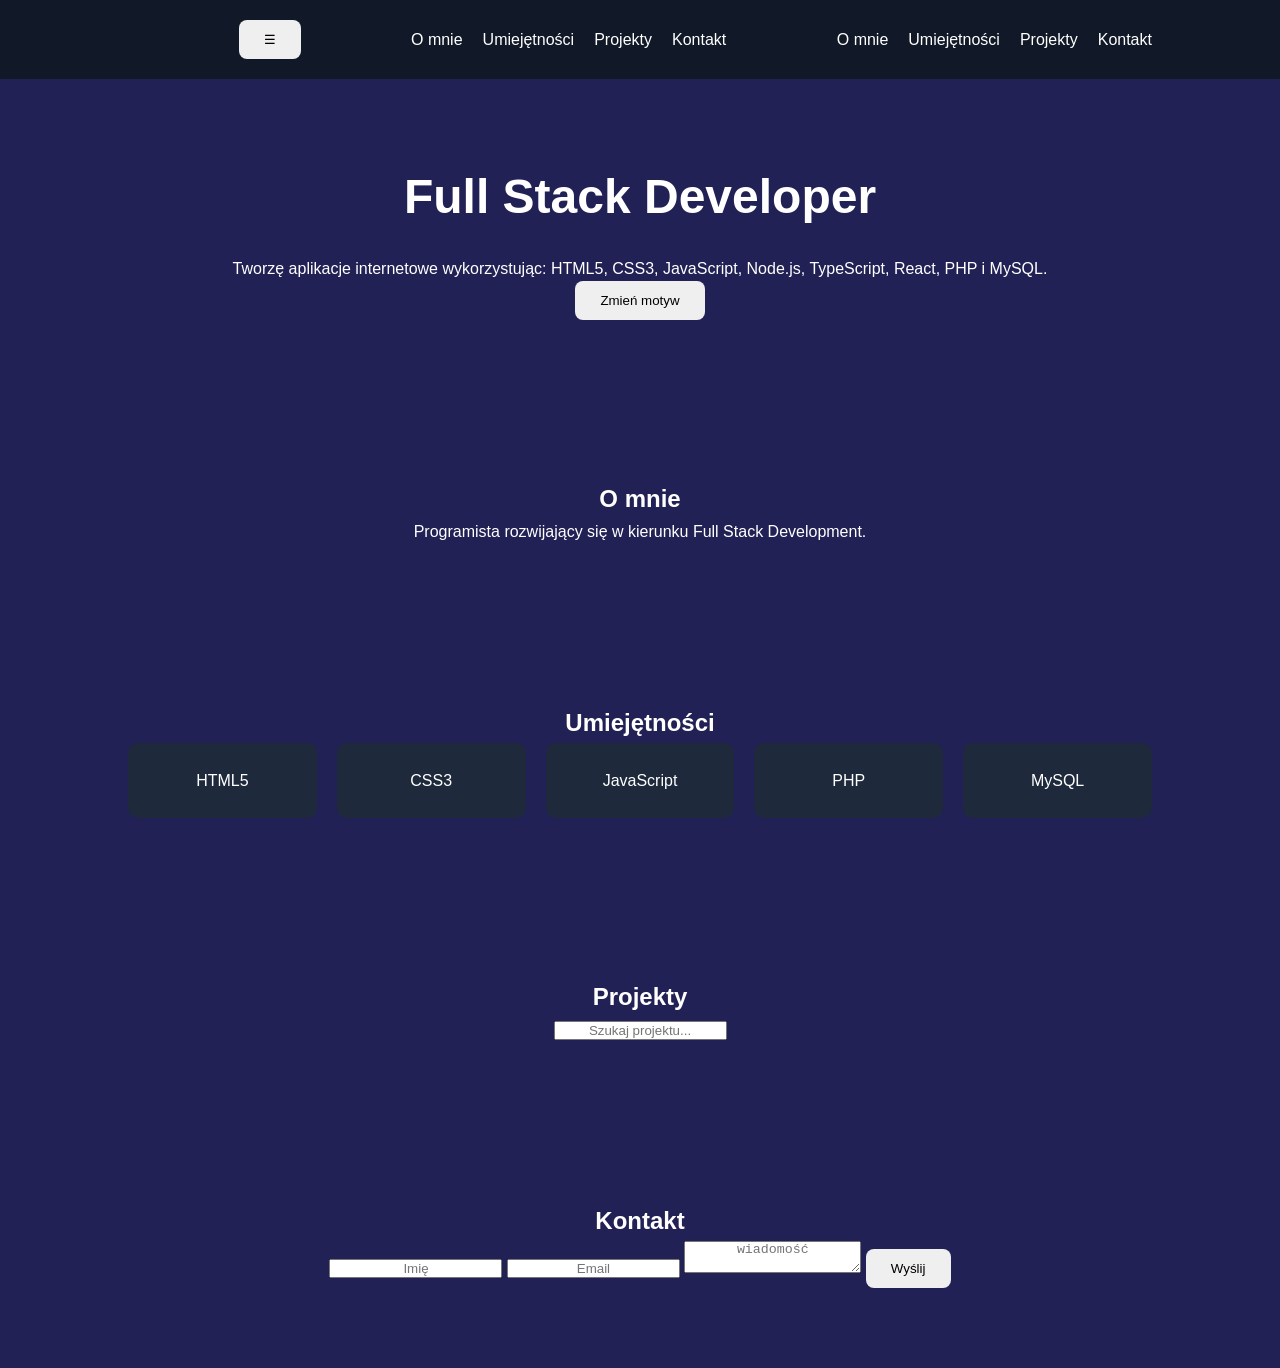
==== index.html @ d11228ff "portfolio Full Stack Developer Portfolio" ====
<!DOCTYPE html>
<html lang="PL-pl">
<head>
    <meta charset="UTF-8">
    <meta name="viewport" content="width=device-width, initial-scale=1.0">
    <title>ML Dev Portfolio</title>

    <link rel="stylesheet" href="style.css">
</head>
<body>
    <header>
        <h2 id="typing"></h2>

        <button id="menuBtn">
            ☰
        </button>

        <nav id="mobileNav">
            <a href="#">O mnie</a>
            <a href="#">Umiejętności</a>
            <a href="#">Projekty</a>
            <a href="#">Kontakt</a>
        </nav>

        <nav>
            <a href="#">O mnie</a>
            <a href="#">Umiejętności</a>
            <a href="#">Projekty</a>
            <a href="#">Kontakt</a>
        </nav>
    </header>

    <main>
        <section id="hero">
            <h2>Full Stack Developer</h2>

            <p>
                Tworzę aplikacje internetowe wykorzystując: HTML5, CSS3,
                JavaScript, Node.js, TypeScript, React, PHP i MySQL.
            </p>

            <button id="themeBtn">
                Zmień motyw
            </button>
        </section>

        <section id="about" class="hidden">
            <h2>O mnie</h2>

            <p>
                Programista rozwijający się w kierunku Full Stack Development.
            </p>
        </section>

        <section id="skills" class="hidden">
            <h2>Umiejętności</h2>

            <div class="skills-grid">
                <div>HTML5</div>
                <div>CSS3</div>
                <div>JavaScript</div>
                <div>PHP</div>
                <div>MySQL</div>
            </div>
        </section>

        <section id="projects">
            <h2>Projekty</h2>
            
            <input type="text" id="search" placeholder="Szukaj projektu...">

            <div id="projectsContainer"></div>
        </section>

        <section id="contact" class="hidden">
            <h2>Kontakt</h2>

            <form action="">
                <input type="text" name="" id="" placeholder="Imię">

                <input type="email" placeholder="Email">

                <textarea name="" id="" placeholder="wiadomość"></textarea>

                <button type="submit">Wyślij</button>
            </form>
        </section>
    </main>

    <footer></footer>

    <script src="app.js"></script>
</body>
</html>
---- style.css ----
* {
    /* Podstawowy konfig */
    margin: 0;
    padding: 0;
    box-sizing: border-box;
    text-align: center;

    /* background-color: rgb(33, 33, 85); */
}

body {
    font-family: 'Arial', 'sans-serif';
    background-color: rgb(33, 33, 85);
    color: white;
    line-height: 1.6;
}

header {
    /* Układ hedera */
    display: flex;
    justify-content: space-between;
    align-items: center;

    padding: 20px 10%;
    background: #111827;

    position: sticky;
    top: 0;
}

nav {
    display: flex;
    gap: 20px;
}

nav a {
    color: white;
    text-decoration: none;
}

section {
    padding: 80px 10%;
}

#hero {
    text-align: center;
}

#hero h2 {
    font-size: 3rem;
    margin-bottom: 20px;
}

button {
    padding: 12px 25px;
    border: none;
    border-radius: 8px;
    cursor: pointer;
}

.skills-grid {
    display: grid;

    grid-template-columns: 
    repeat(auto-fit, minmax(150px, 1fr));

    gap: 20px;
}

.skills-grid div {
    background: #1e293b;
    padding: 25px;
    text-align: center;
    border-radius: 10px;
}
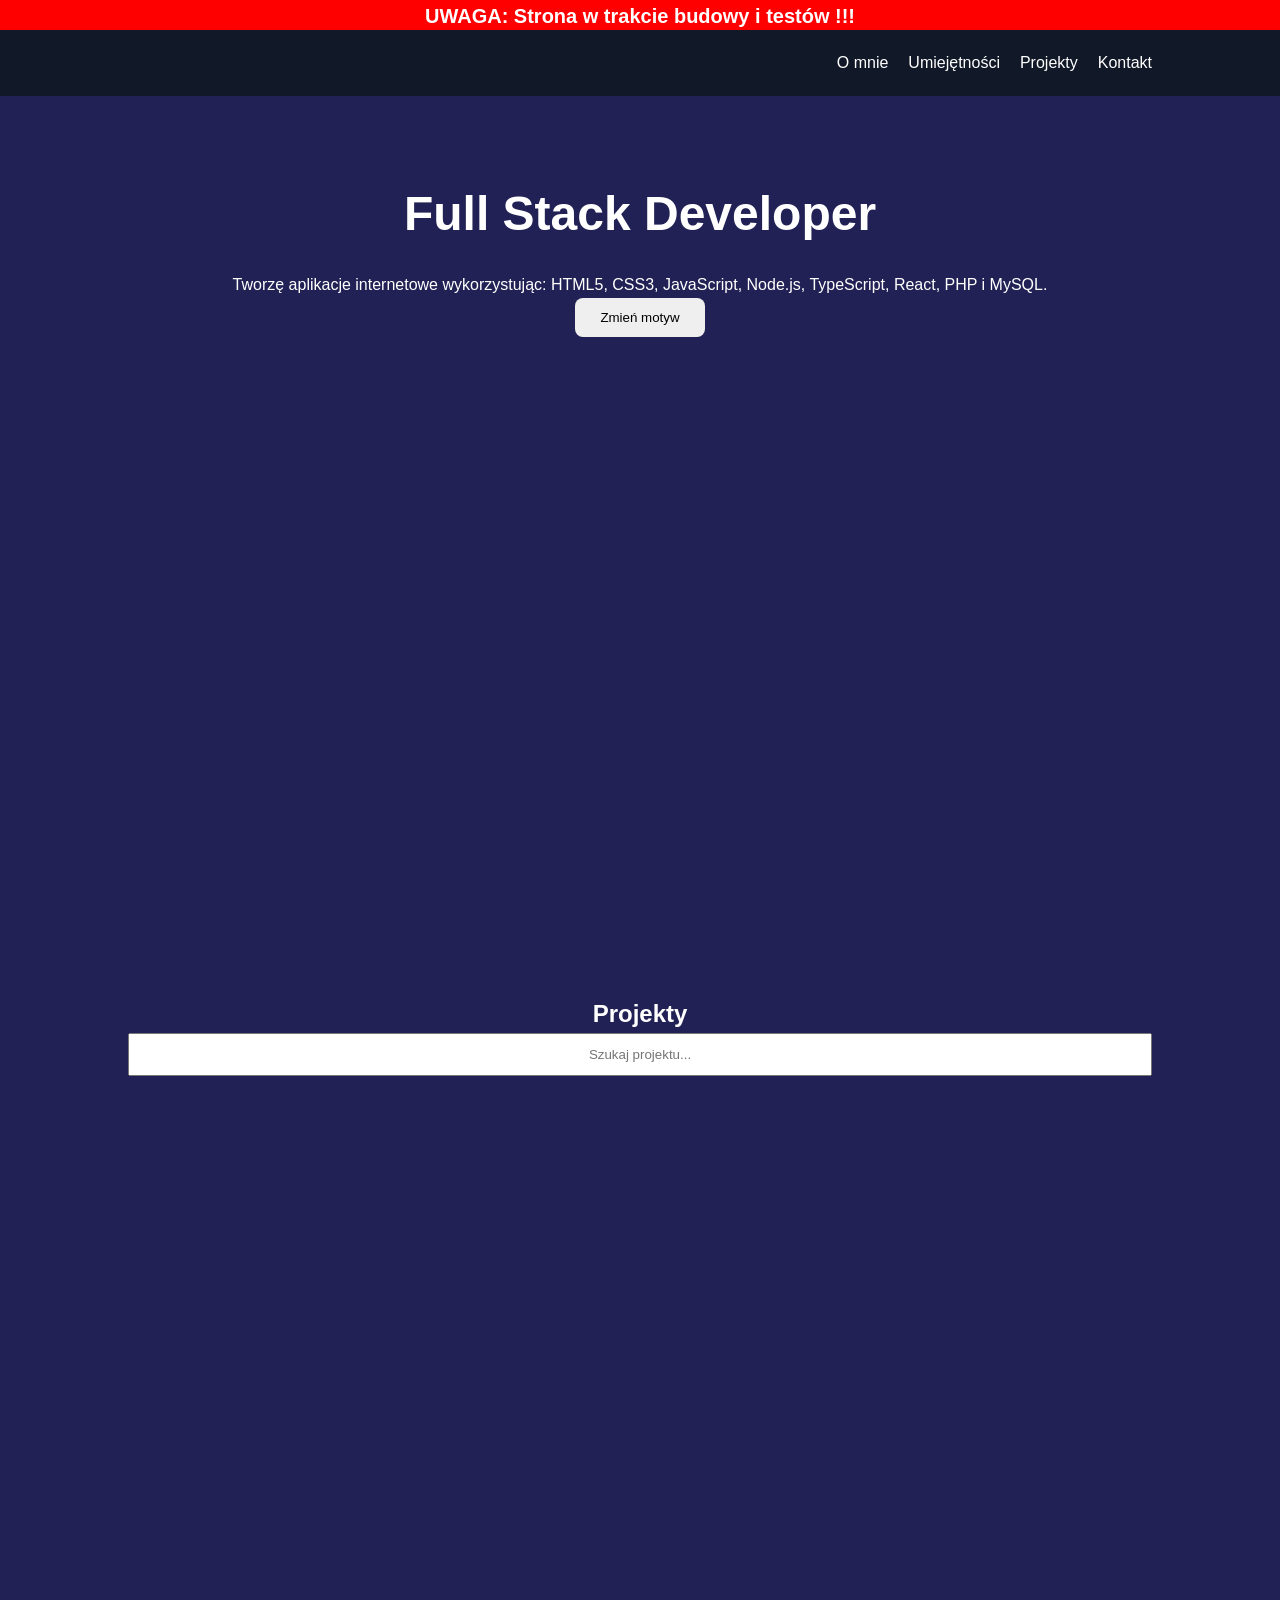
==== commit 4359b9b3: "Add files via upload" ====
--- a/index.html
+++ b/index.html
@@ -8,6 +8,8 @@
     <link rel="stylesheet" href="style.css">
 </head>
 <body>
+    <div class="waringg">UWAGA: Strona w trakcie budowy i testów !!!</div>
+
     <header>
         <h2 id="typing"></h2>
 
--- a/style.css
+++ b/style.css
@@ -72,4 +72,113 @@
     padding: 25px;
     text-align: center;
     border-radius: 10px;
+}
+
+#projectsContainer {
+    display: grid;
+
+    grid-template-columns: 
+        repeat(auto-fit, minmax(250px, 1fr));
+        gap: 20px;
+        margin-top: 30px;
+}
+
+.project {
+    background: #1e293b;
+    padding: 20px;
+    border-radius: 12px;
+}
+
+input,
+textarea {
+    width: 100%;
+    padding: 12px;
+    margin-bottom: 15px;
+}
+
+.light {
+    background: white;
+    color: black;
+}
+
+.light header {
+    background:#f1f5f9;
+}
+
+.light .project,
+.light .skills-grid div{
+    background:#e2e8f0;
+}
+
+.hidden {
+    opacity: 0;
+    transform: translateY(50px);
+    transition:
+        opacity 0.8s ease,
+        transform 0.8s ease;
+}
+
+.show{
+    opacity:1;
+    transform:translateY(0);
+}
+
+html {
+    scroll-behavior: smooth;
+}
+
+header {
+    transition: 0.3s;
+}
+
+.header-scroll{
+    background:rgba(17,24,39,0.9);
+    backdrop-filter:blur(10px);
+    box-shadow:0 5px 20px rgba(0,0,0,.3);
+}
+
+#menuBtn{
+    display:none;
+}
+
+#mobileNav{
+    display:none;
+}
+
+@media(max-width:768px){
+
+    nav{
+        display:none;
+    }
+
+    #menuBtn{
+        display:block;
+    }
+
+    #mobileNav{
+        display:flex;
+        flex-direction:column;
+
+        position:absolute;
+        top:80px;
+        right:20px;
+
+        background:#111827;
+
+        padding:20px;
+
+        border-radius:10px;
+    }
+
+    #mobileNav.active{
+        display:flex;
+    }
+
+}
+
+.waringg {
+    height: 30px;
+    background: red;
+    font-weight: bold;
+    font-size: 20px;
 }
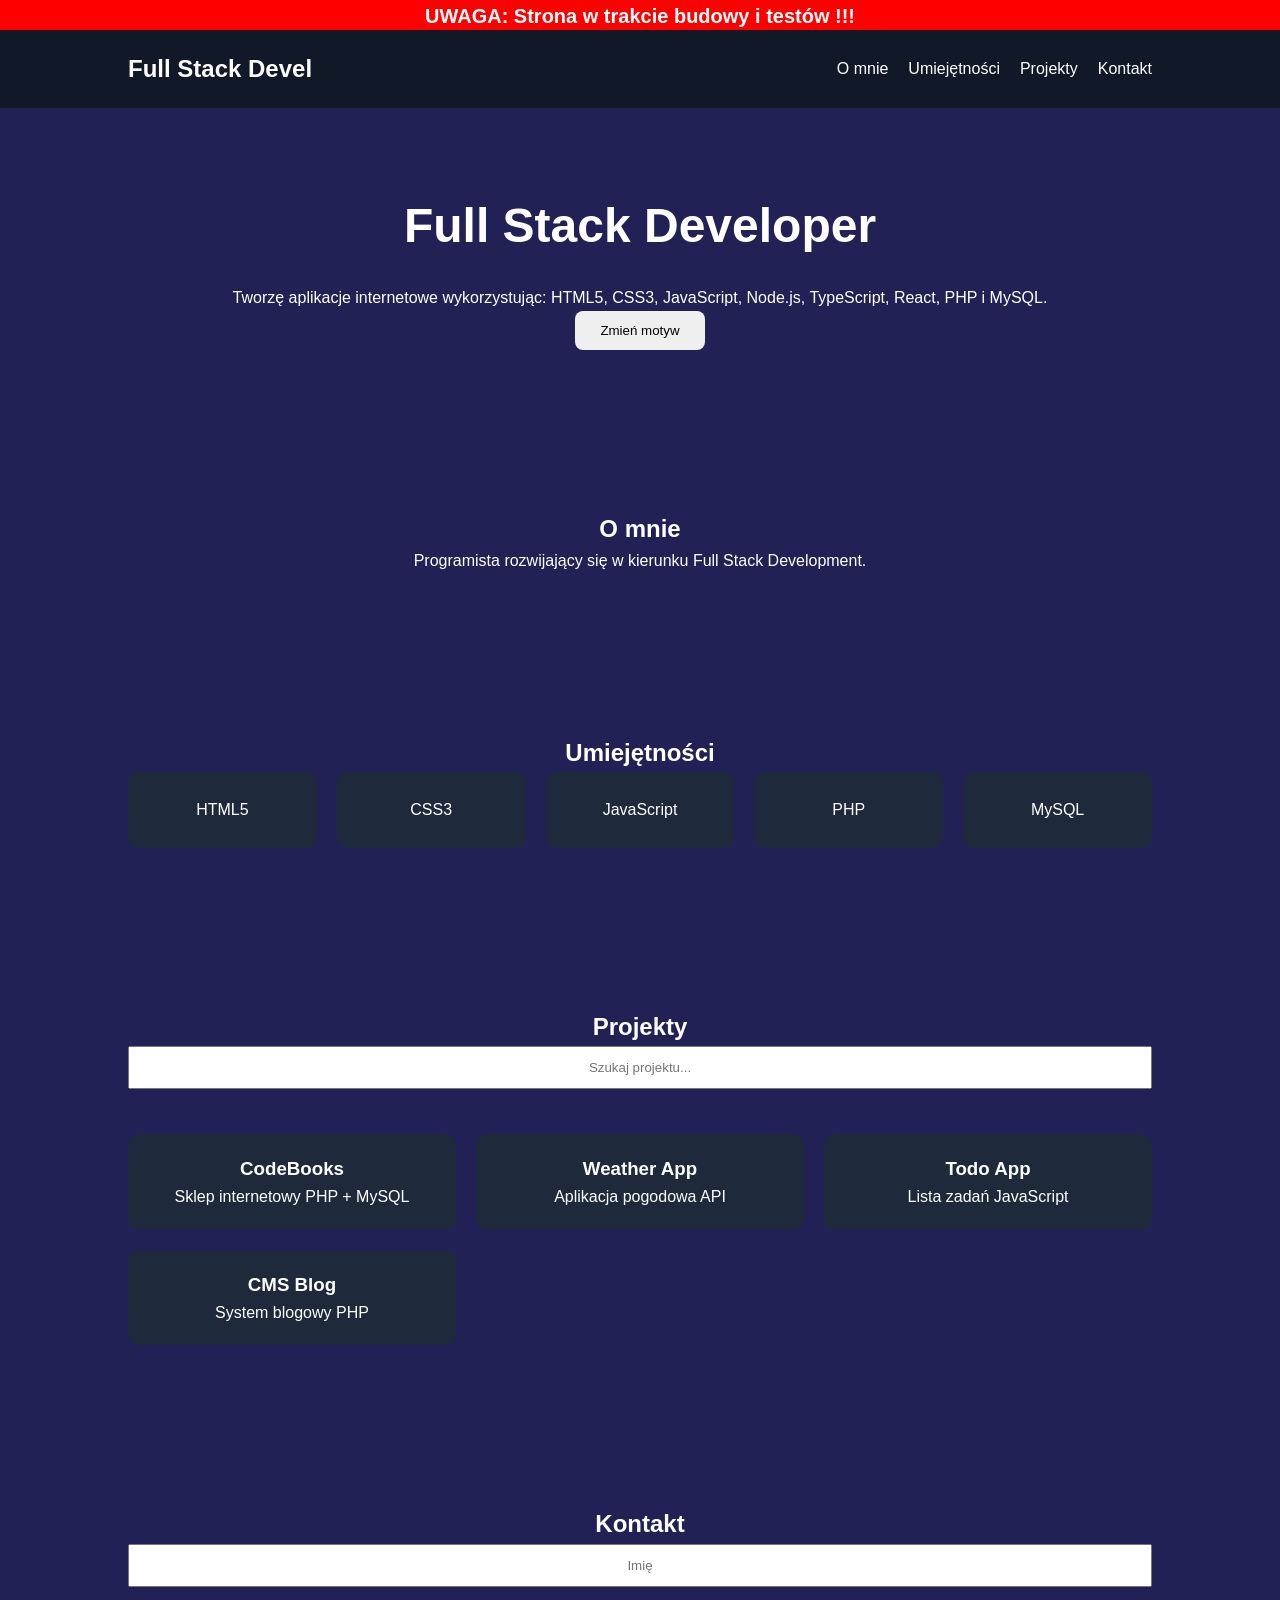
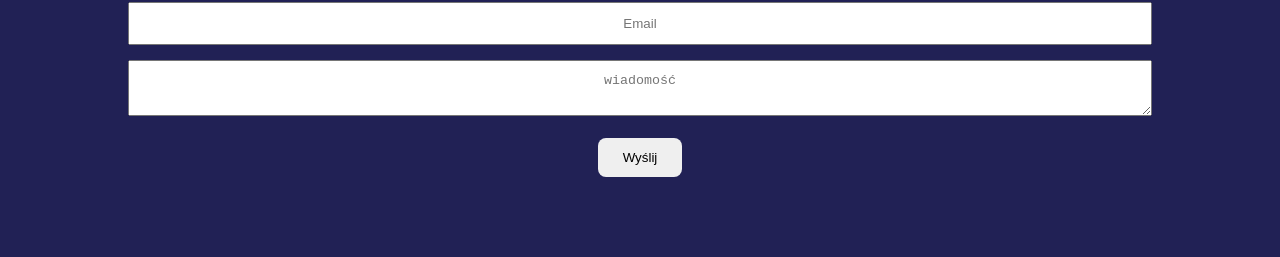
==== commit 8d87981d: "portfolio version 0.2" ====
(no text change in the page or its own stylesheets)
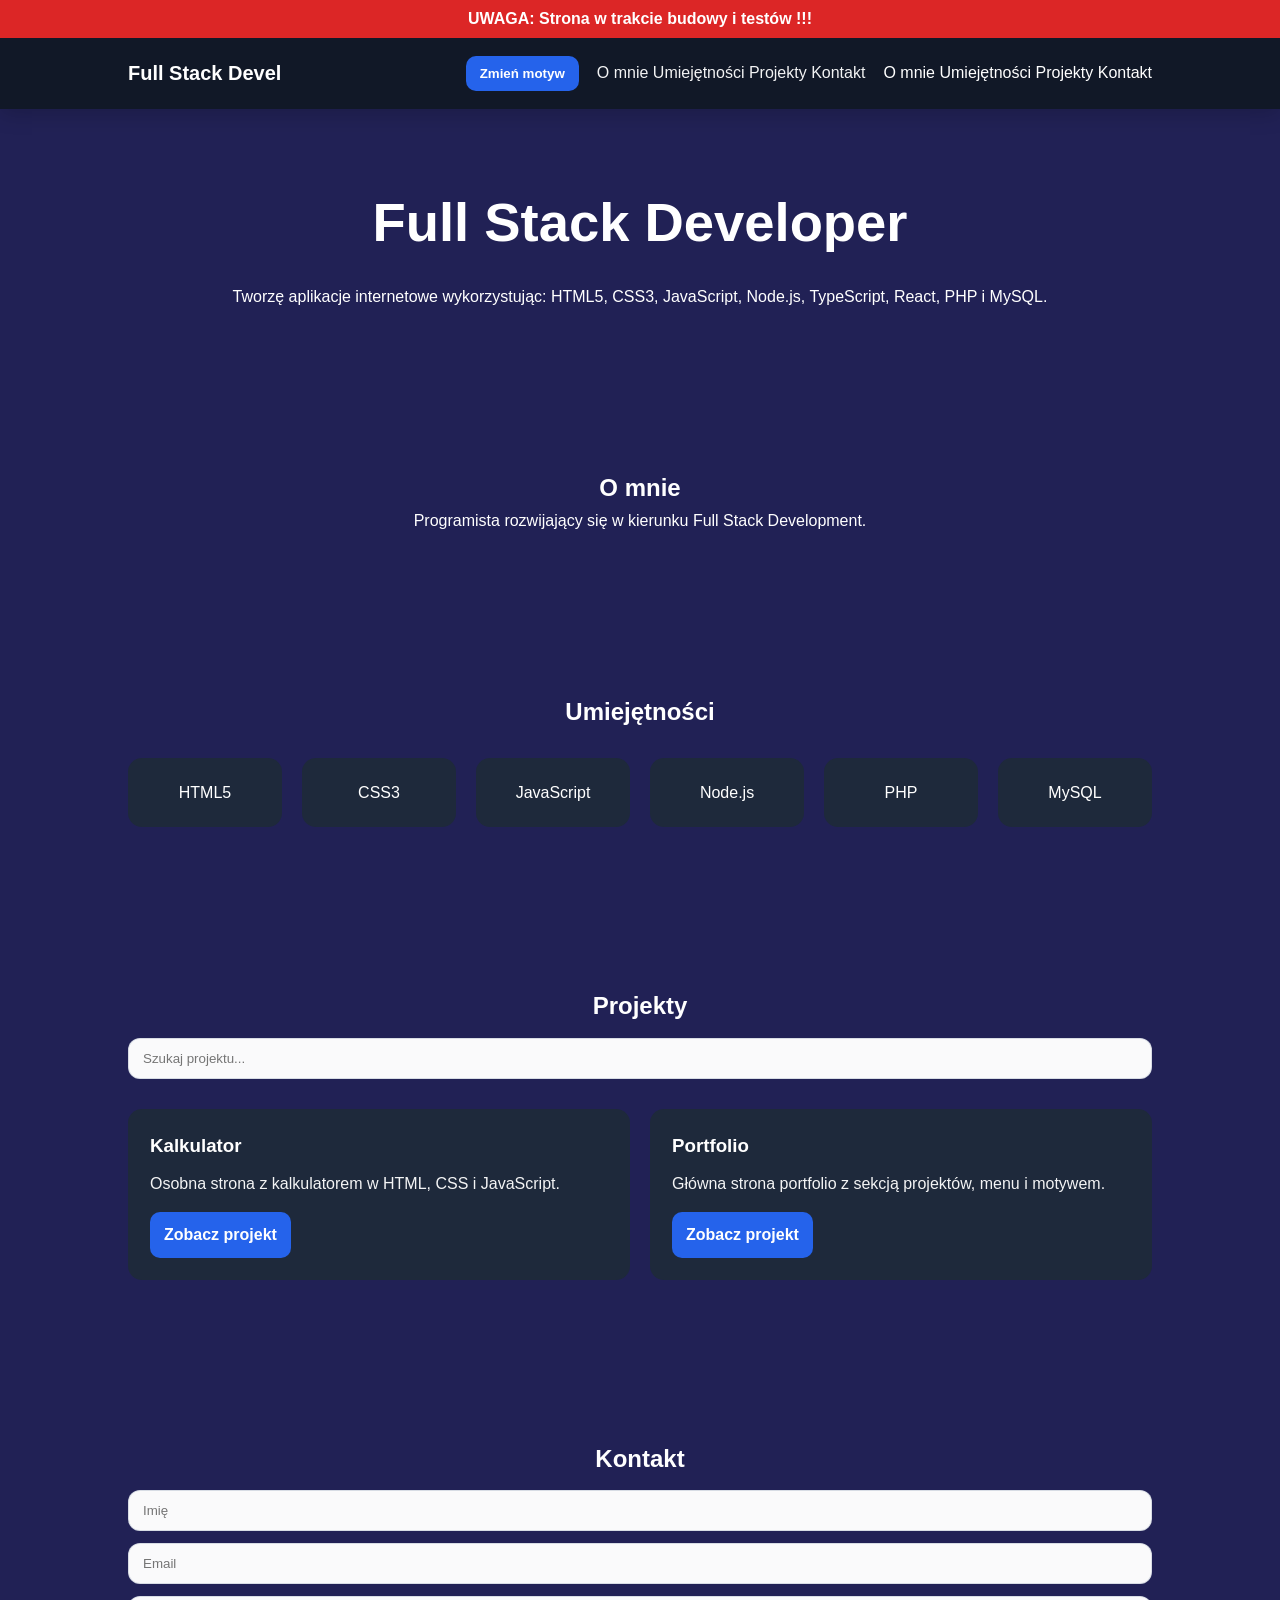
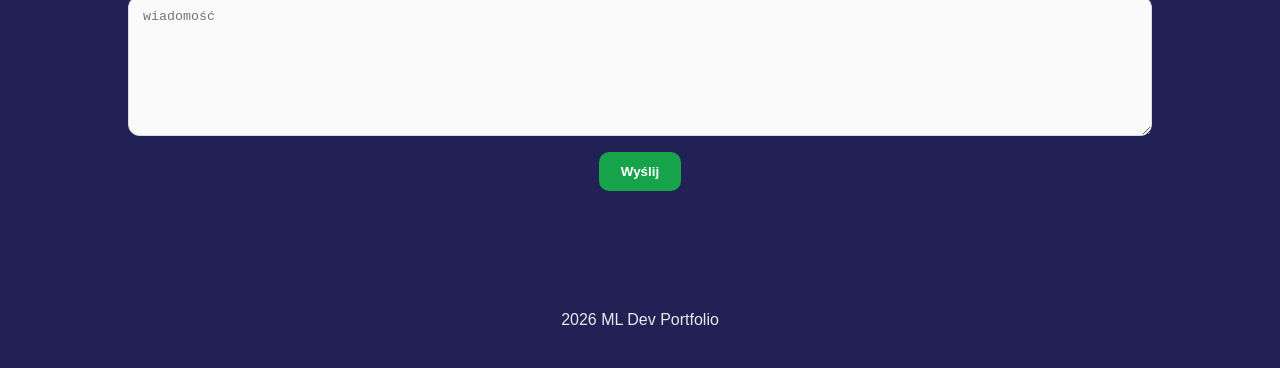
==== commit 3d8000c7: "Portfolio with errors version 3.1" ====
--- a/index.html
+++ b/index.html
@@ -8,27 +8,48 @@
     <link rel="stylesheet" href="style.css">
 </head>
 <body>
-    <div class="waringg">UWAGA: Strona w trakcie budowy i testów !!!</div>
+    <div class="warning-bar">UWAGA: Strona w trakcie budowy i testów !!!</div>
 
-    <header>
-        <h2 id="typing"></h2>
+    <header class="site-header">
+        <!-- <h2 id="typing"></h2>
 
         <button id="menuBtn">
             ☰
         </button>
 
         <nav id="mobileNav">
-            <a href="#">O mnie</a>
-            <a href="#">Umiejętności</a>
-            <a href="#">Projekty</a>
-            <a href="#">Kontakt</a>
+            <a href="#about">O mnie</a>
+            <a href="#skills">Umiejętności</a>
+            <a href="#projects">Projekty</a>
+            <a href="#contact">Kontakt</a>
         </nav>
 
         <nav>
-            <a href="#">O mnie</a>
-            <a href="#">Umiejętności</a>
-            <a href="#">Projekty</a>
-            <a href="#">Kontakt</a>
+            <a href="#about">O mnie</a>
+            <a href="#skills">Umiejętności</a>
+            <a href="#projects">Projekty</a>
+            <a href="#contact">Kontakt</a>
+        </nav> -->
+
+        <h2 id="typing" class="brand"></h2>
+
+        <div class="header-actions">
+        <button id="themeBtn" class="theme-btn" type="button">Zmień motyw</button>
+        <button id="menuBtn" class="menu-btn" type="button" aria-label="Otwórz menu" aria-expanded="false">☰</button>
+        </div>
+
+        <nav id="mobileNav" class="mobile-nav" aria-label="Menu mobilne">
+            <a href="#about">O mnie</a>
+            <a href="#skills">Umiejętności</a>
+            <a href="#projects">Projekty</a>
+            <a href="#contact">Kontakt</a>
+        </nav>
+
+        <nav id="desktop-nav" aria-label="Menu główne">
+            <a href="#about">O mnie</a>
+            <a href="#skills">Umiejętności</a>
+            <a href="#projects">Projekty</a>
+            <a href="#contact">Kontakt</a>
         </nav>
     </header>
 
@@ -40,18 +61,11 @@
                 Tworzę aplikacje internetowe wykorzystując: HTML5, CSS3,
                 JavaScript, Node.js, TypeScript, React, PHP i MySQL.
             </p>
-
-            <button id="themeBtn">
-                Zmień motyw
-            </button>
         </section>
 
         <section id="about" class="hidden">
             <h2>O mnie</h2>
-
-            <p>
-                Programista rozwijający się w kierunku Full Stack Development.
-            </p>
+            <p>Programista rozwijający się w kierunku Full Stack Development.</p>
         </section>
 
         <section id="skills" class="hidden">
@@ -61,6 +75,7 @@
                 <div>HTML5</div>
                 <div>CSS3</div>
                 <div>JavaScript</div>
+                <div>Node.js</div>
                 <div>PHP</div>
                 <div>MySQL</div>
             </div>
@@ -68,9 +83,7 @@
 
         <section id="projects">
             <h2>Projekty</h2>
-            
-            <input type="text" id="search" placeholder="Szukaj projektu...">
-
+            <input type="text" id="search" placeholder="Szukaj projektu..."/>
             <div id="projectsContainer"></div>
         </section>
 
@@ -78,18 +91,17 @@
             <h2>Kontakt</h2>
 
             <form action="">
-                <input type="text" name="" id="" placeholder="Imię">
-
-                <input type="email" placeholder="Email">
-
+                <input type="text" name="" id="" placeholder="Imię"/>
+                <input type="email" placeholder="Email"/>
                 <textarea name="" id="" placeholder="wiadomość"></textarea>
-
                 <button type="submit">Wyślij</button>
             </form>
         </section>
     </main>
 
-    <footer></footer>
+    <footer class="footer">
+        <p>2026 ML Dev Portfolio</p>
+    </footer>
 
     <script src="app.js"></script>
 </body>
--- a/style.css
+++ b/style.css
@@ -1,22 +1,287 @@
+/* NOWA WERSJA CSS VERSION: 3.0 */
+/* Działa całkowicie na komputerze, częściowo na mobile */
+
 * {
     /* Podstawowy konfig */
     margin: 0;
     padding: 0;
     box-sizing: border-box;
-    text-align: center;
+    /* text-align: center; */
 
     /* background-color: rgb(33, 33, 85); */
+}
+
+html {
+    scroll-behavior: smooth;
+    scroll-padding-top: 120px;
 }
 
 body {
     font-family: 'Arial', 'sans-serif';
-    background-color: rgb(33, 33, 85);
-    color: white;
+    background: rgb(33, 33, 85);
+    color: #fff;
     line-height: 1.6;
-}
-
+    text-align: center;
+}
+
+body.light {
+    background: #fff;
+    color: #0f172a;
+}
+
+a {
+    color: inherit;
+    text-decoration: none;
+}
+
+.warning-bar {
+    min-height: 34px;
+    display: flex;
+    align-items: center;
+    justify-content: center;
+
+    background: #dc2626;
+    color: #fff;
+    font-weight: 700;
+    padding: 6px 12px;
+    position: relative;
+    z-index: 1100;
+}
+
+.site-header {
+    position: static;
+    top: 0;
+    z-index: 1000;
+    display: flex;
+    align-items: center;
+    justify-content: space-between;
+
+    gap: 18px;
+    padding: 18px 10%;
+    background: #111827;
+    box-shadow: 0 5px 20px rgba(0,0,0,.18);
+    transition: background .3s ease, box-shadow .3s ease;
+}
+
+.site-header .header-scroll {
+    background: rgba(17,24,39,.94); 
+    backdrop-filter: blur(12px); 
+    box-shadow: 0 8px 24px rgba(0,0,0,.28);
+}
+
+.brand { 
+    font-size: 1.25rem; 
+    min-height: 1.5em; 
+    text-align: left; 
+    flex: 1; 
+}
+
+.desktop-nav { 
+    display: flex; 
+    gap: 18px; 
+}
+
+.desktop-nav a, .mobile-nav a { 
+    padding: 8px 0;
+     opacity: .95;
+}
+
+.desktop-nav a:hover, .mobile-nav a:hover {
+    opacity: 1; 
+    text-decoration: underline;
+}
+
+.header-actions {
+    display: flex;
+    align-items: center;
+    gap: 12px;
+}
+
+.theme-btn, .menu-btn, button[type="submit"] {
+    border: none;
+    border-radius: 10px;
+    cursor: pointer;
+    font-weight: 700;
+}
+
+.theme-btn {
+    padding: 10px 14px; 
+    background: #2563eb; 
+    color: #fff; 
+}
+
+.menu-btn { 
+    display: none; 
+    width: 44px; 
+    height: 44px; 
+    font-size: 1.25rem; 
+    background: #1f2937; 
+    color: #fff; 
+}
+
+section {
+    padding: 80px 10%; 
+}
+
+#hero { 
+    padding-top: 70px; 
+}
+
+#hero h2 { 
+    font-size: clamp(2.2rem, 5vw, 3.4rem); 
+    margin-bottom: 18px; 
+}
+
+#hero p { 
+    max-width: 900px; 
+    margin: 0 auto; 
+}
+
+.skills-grid { 
+    display: grid; 
+    grid-template-columns: repeat(auto-fit, minmax(150px, 1fr)); 
+    gap: 20px; margin-top: 26px; 
+}
+
+.skills-grid div, .project { 
+    background: #1e293b; 
+    border-radius: 14px; 
+}
+
+.skills-grid div { 
+    padding: 22px; 
+}
+
+#projectsContainer { 
+    display: grid; 
+    grid-template-columns: repeat(auto-fit, minmax(240px, 1fr)); 
+    gap: 20px; margin-top: 30px; 
+}
+
+.project { 
+    padding: 22px; 
+    text-align: left; 
+}
+
+.project h3 { 
+    margin-bottom: 10px; 
+}
+
+.project p { 
+    margin-bottom: 16px; 
+    opacity: .95; 
+}
+
+.project-link { 
+    display: inline-block; 
+    padding: 10px 14px; 
+    border-radius: 10px; 
+    background: #2563eb; 
+    color: #fff; 
+    font-weight: 700; 
+}
+
+input, textarea {
+  width: 100%; 
+  padding: 12px 14px; 
+  margin-top: 12px; 
+  border: 1px solid rgba(148,163,184,.35); 
+  border-radius: 12px;
+
+  background: rgba(255,255,255,.98); 
+  color: #0f172a;
+}
+
+textarea { 
+    min-height: 140px; 
+    resize: vertical; 
+}
+
+button[type="submit"] { 
+    padding: 12px 22px; 
+    background: #16a34a; 
+    color: #fff; 
+    margin-top: 8px; 
+}
+
+.footer { 
+    padding: 36px 10%; 
+    opacity: .9; 
+}
+
+.hidden { 
+    opacity: 0; 
+    transform: translateY(36px); 
+    transition: opacity .7s ease, transform .7s ease; 
+}
+
+.show { 
+    opacity: 1; 
+    transform: translateY(0); 
+}
+
+body.light .site-header { 
+    background: #f8fafc; 
+    color: #0f172a; 
+}
+
+body.light .desktop-nav a, body.light .mobile-nav a { 
+    color: #0f172a; 
+}
+
+body.light .theme-btn { 
+    background: #0f172a; 
+}
+
+body.light .menu-btn { 
+    background: #e2e8f0; 
+    color: #0f172a; 
+}
+
+body.light .skills-grid div, body.light .project { 
+    background: #e2e8f0; 
+    color: #0f172a; 
+}
+
+body.light input, body.light textarea { 
+    background: #fff; 
+    color: #0f172a; 
+}
+
+body.light .project-link, body.light button[type="submit"] { 
+    color: #fff; 
+}
+
+@media (max-width: 768px) {
+  .site-header { padding: 16px 5%; }
+  .desktop-nav { display: none; }
+  .menu-btn { display: inline-flex; align-items: center; justify-content: center; }
+  .mobile-nav {
+    display: none; position: absolute; top: calc(100% + 10px); right: 5%; flex-direction: column; gap: 10px;
+    min-width: 200px; padding: 18px; border-radius: 14px; background: #111827; box-shadow: 0 10px 30px rgba(0,0,0,.35);
+  }
+  .mobile-nav.active { display: flex; }
+  .brand { font-size: 1.05rem; }
+  section { padding: 70px 5%; }
+  #hero { padding-top: 52px; }
+}
+
+@media (prefers-reduced-motion: reduce) {
+  * { scroll-behavior: auto !important; transition: none !important; animation: none !important; }
+}
+
+
+
+
+
+
+
+
+/* STARA WERSJA CSS */
+
+
+/*
 header {
-    /* Układ hedera */
     display: flex;
     justify-content: space-between;
     align-items: center;
@@ -123,10 +388,6 @@
     transform:translateY(0);
 }
 
-html {
-    scroll-behavior: smooth;
-}
-
 header {
     transition: 0.3s;
 }
@@ -181,4 +442,9 @@
     background: red;
     font-weight: bold;
     font-size: 20px;
-}+}
+
+input, textarea {
+    border-radius: 12px;
+}
+*/
